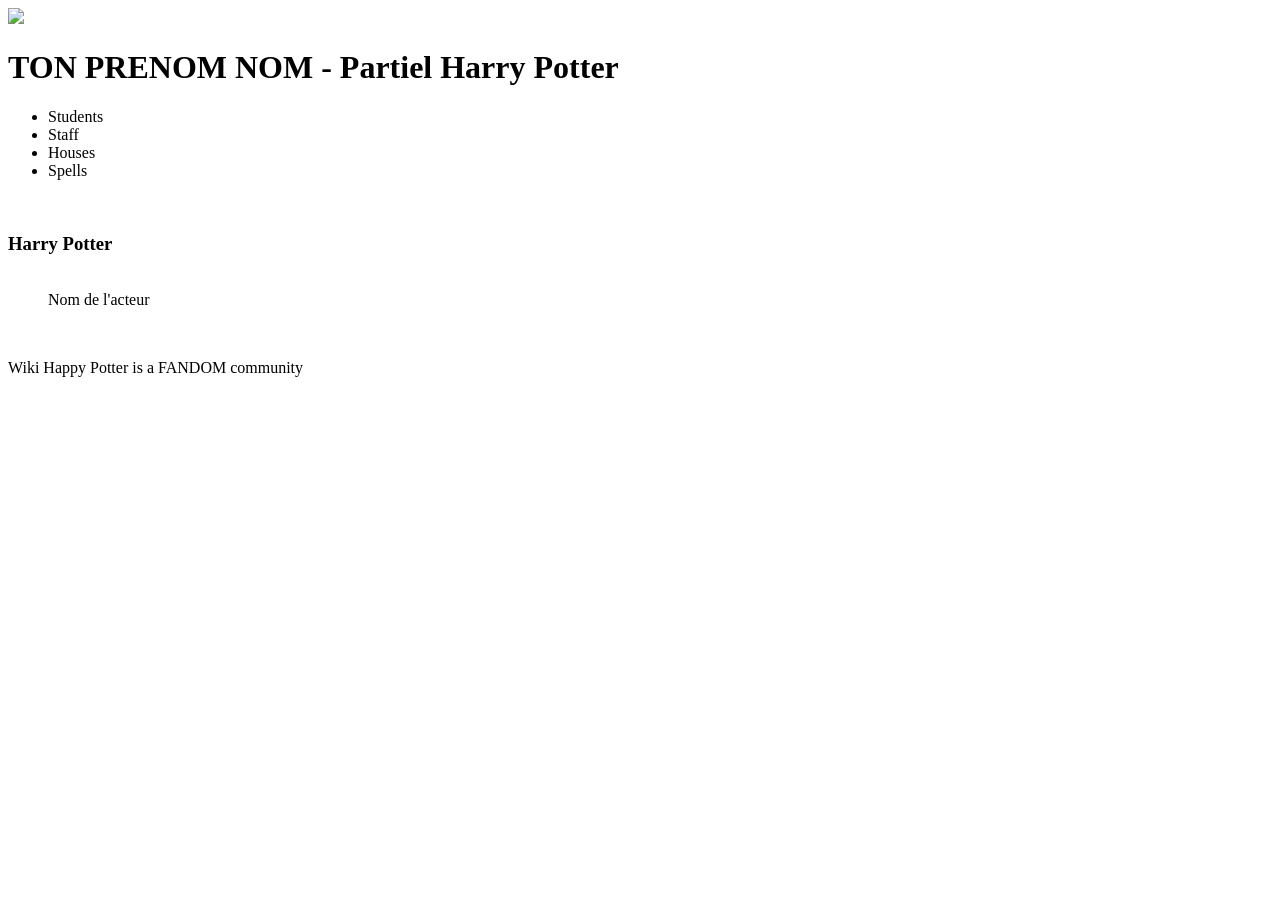
==== details.html @ b2cd262b "Initial commit" ====
<!DOCTYPE html>
<html lang="en">
  <head>
    <meta charset="UTF-8" />
    <meta name="viewport" content="width=device-width, initial-scale=1.0" />
        <link rel="stylesheet" href="./css/style.css" />
    <title>TON PRENOM NOM - Partiel Harry Potter</title>
  </head>
  <body class="page_perso">
    <header class="header">
      <div class="header__right">
        <a href="index.html">
        <img src="./images/logo/logo.png" />
    </a>
 </div>
      <div class="header__left">
        <h1>TON PRENOM NOM - Partiel Harry Potter</h1>
        <ul>
          <li>Students</li>
          <li>Staff</li>
          <li>Houses</li>
          <li>Spells</li>
        </ul>
        <img src="./images/menu.png" alt="" srcset="" />
      </div>
    </header>
    <main>
      <section>
        <h3>Harry Potter</h3>
        <div class="perso">
          <figure class="perso__left">
            <img src="./images/characters/harry.webp" alt="" srcset="" />
            <figcaption>Nom de l'acteur</figcaption>
          </figure>
          <div class="perso__right">
            
        </div>
      </section>
      <section class="house__perso">
        <img src="./images/logo/Gryffindor.png" alt="" srcset="" />
      </section>
    </main>
    <footer>
      <p>Wiki Happy Potter is a FANDOM community</p>
    </footer>
  </body>
</html>
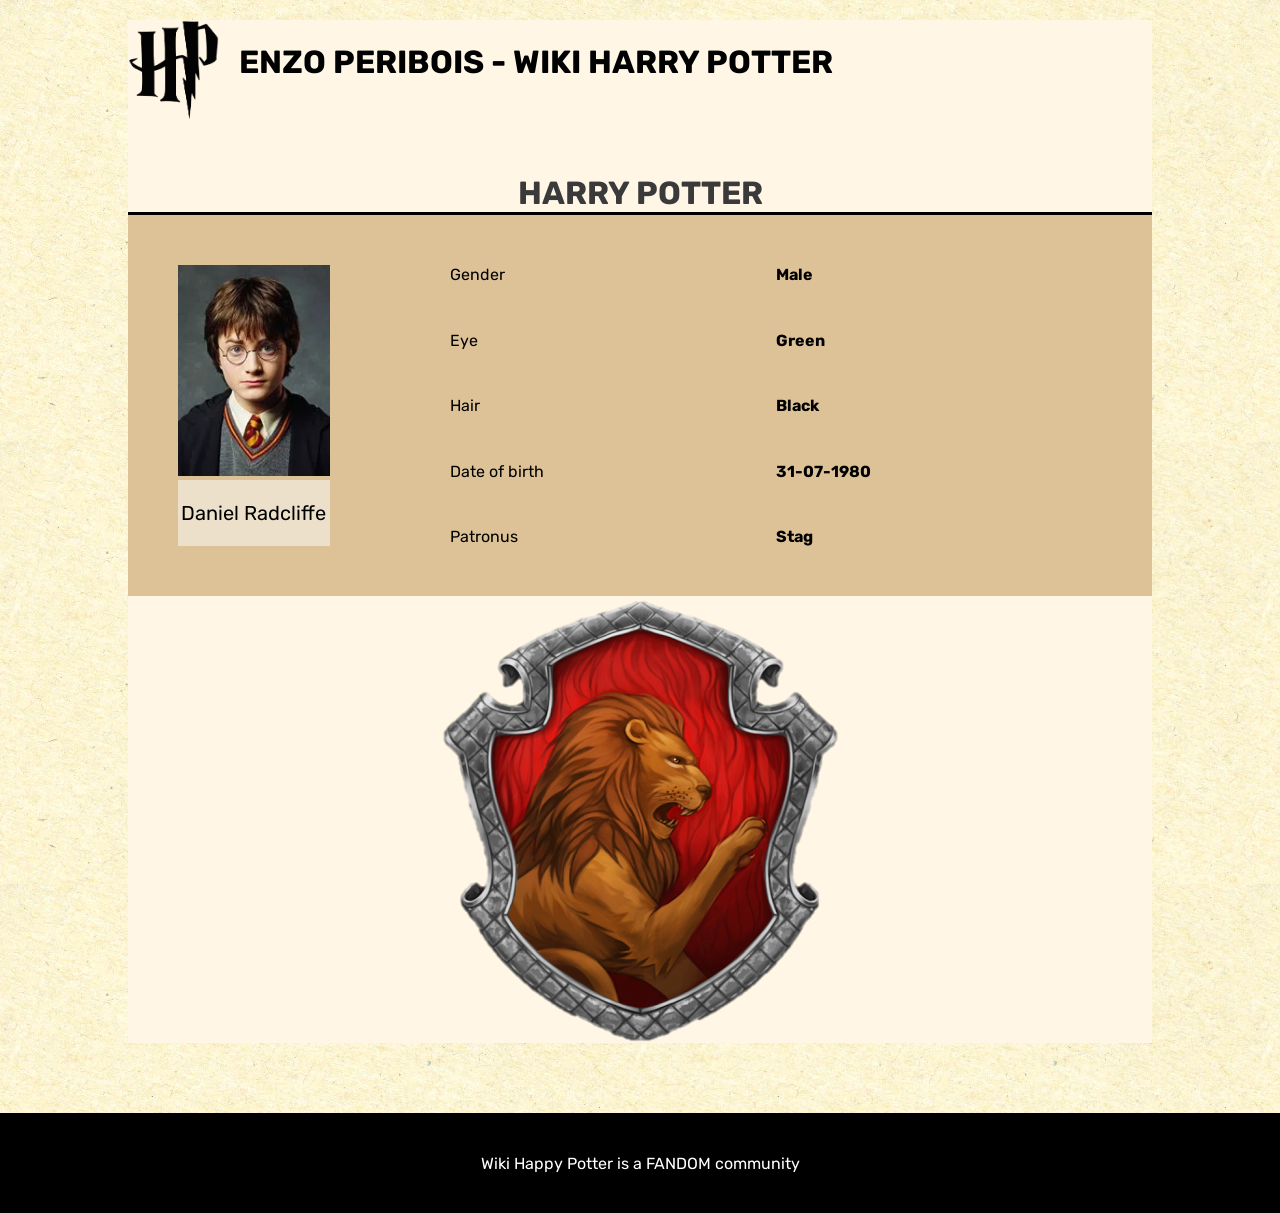
==== commit b8c7e197: "hover personnages + page de detail statique modification des fichiers css" ====
--- a/details.html
+++ b/details.html
@@ -3,43 +3,60 @@
   <head>
     <meta charset="UTF-8" />
     <meta name="viewport" content="width=device-width, initial-scale=1.0" />
-        <link rel="stylesheet" href="./css/style.css" />
-    <title>TON PRENOM NOM - Partiel Harry Potter</title>
+    <link rel="stylesheet" href="./css/style.css" />
+    <title>ENZO PERIBOIS - Partiel Harry Potter</title>
   </head>
   <body class="page_perso">
-    <header class="header">
-      <div class="header__right">
-        <a href="index.html">
-        <img src="./images/logo/logo.png" />
-    </a>
- </div>
-      <div class="header__left">
-        <h1>TON PRENOM NOM - Partiel Harry Potter</h1>
-        <ul>
-          <li>Students</li>
-          <li>Staff</li>
-          <li>Houses</li>
-          <li>Spells</li>
-        </ul>
-        <img src="./images/menu.png" alt="" srcset="" />
-      </div>
-    </header>
     <main>
+      <header class="header">
+        <div class="header__right">
+          <a href="index.html">
+            <img src="./images/logo/logo.png" alt="Logo Harry Potter" />
+          </a>
+        </div>
+        <div class="header__left">
+          <h1>ENZO PERIBOIS - Wiki Harry Potter</h1>
+          <img src="./images/menu.png" alt="Ouvrir le menu" />
+        </div>
+      </header>
+
       <section>
         <h3>Harry Potter</h3>
         <div class="perso">
           <figure class="perso__left">
-            <img src="./images/characters/harry.webp" alt="" srcset="" />
-            <figcaption>Nom de l'acteur</figcaption>
+            <img src="./images/characters/harry.webp" alt="Harry Potter" />
+            <figcaption>Daniel Radcliffe</figcaption>
           </figure>
           <div class="perso__right">
-            
+            <div>
+              <p>Gender</p>
+              <p class="attr">Male</p>
+            </div>
+            <div>
+              <p>Eye</p>
+              <p class="attr">Green</p>
+            </div>
+            <div>
+              <p>Hair</p>
+              <p class="attr">Black</p>
+            </div>
+            <div>
+              <p>Date of birth</p>
+              <p class="attr">31-07-1980</p>
+            </div>
+            <div>
+              <p>Patronus</p>
+              <p class="attr">Stag</p>
+            </div>
+          </div>
         </div>
       </section>
+
       <section class="house__perso">
-        <img src="./images/logo/Gryffindor.png" alt="" srcset="" />
+        <img src="./images/logo/Gryffindor.png" alt="Blason de Gryffondor" />
       </section>
     </main>
+
     <footer>
       <p>Wiki Happy Potter is a FANDOM community</p>
     </footer>
--- a/css/style.css
+++ b/css/style.css
@@ -0,0 +1,249 @@
+:root {
+  --light: #fff6e6;
+  --darkGrey: #3a3a3a;
+  --gold: #b99049;
+  --red: #b71713;
+  --green: #124b10;
+  --blue: #078cb1;
+  --yellow: #e1b50c;
+}
+
+@font-face {
+  font-family: "Rubik";
+  src: url("./../font/Rubik-Regular.ttf");
+}
+@font-face {
+  font-family: "Rubik";
+  src: url("./../font/Rubik-Bold.ttf");
+  font-weight: bold;
+}
+* {
+  margin: 0;
+  padding: 0;
+}
+
+body {
+  background: url("./../images/bgHP.webp") repeat;
+  font-family: "Rubik";
+}
+
+main {
+  background-color: var(--light);
+  max-width: 1024px;
+  margin: auto;
+  margin-bottom: 70px;
+}
+main h3 {
+  text-transform: uppercase;
+  border-bottom: 3px solid black;
+  text-align: center;
+  color: var(--DarkGrey, #3a3a3a);
+  text-align: center;
+  font-family: Rubik;
+  font-size: 32px;
+  font-style: normal;
+  font-weight: 700;
+  line-height: normal;
+  padding-top: 10px;
+}
+main h2 {
+  color: var(--DarkGrey, #3a3a3a);
+  text-align: center;
+  font-family: Roboto;
+  font-size: 40px;
+  font-style: normal;
+  font-weight: 400;
+  line-height: normal;
+  margin-bottom: 54px;
+}
+
+footer {
+  background-color: #000;
+  height: 100px;
+  display: flex;
+  justify-content: center;
+  align-items: center;
+}
+footer p {
+  text-align: center;
+  color: #fff;
+}
+
+.header {
+  display: flex;
+  max-width: 1024px;
+  margin: auto;
+  margin-top: 20px;
+}
+.header h1 {
+  margin-bottom: 20px;
+}
+.header__right img {
+  height: 100px;
+  margin-right: 20px;
+}
+.header__left {
+  width: 100%;
+  display: flex;
+  align-items: center;
+  text-transform: uppercase;
+}
+.header__left ul {
+  display: flex;
+  justify-content: space-between;
+  width: 80%;
+}
+.header__left ul li {
+  list-style: none;
+  font-weight: bold;
+}
+.header__left img {
+  display: none;
+}
+
+.houses {
+  display: flex;
+  justify-content: space-around;
+  background: rgba(185, 144, 73, 0.5);
+  padding: 30px;
+  flex-wrap: wrap;
+}
+.houses > div {
+  border-radius: 140px;
+  width: 140px;
+  height: 140px;
+  text-align: center;
+  cursor: pointer;
+}
+.houses > div:hover {
+  background: #fff6e6;
+}
+.houses img {
+  width: 121px;
+  height: 136px;
+}
+
+.characters {
+  display: flex;
+  justify-content: space-around;
+  flex-wrap: wrap;
+  padding: 30px;
+}
+.characters > div {
+  padding: 30px;
+  cursor: pointer;
+}
+
+.characters > div:hover p {
+  font-weight: bold;
+}
+
+.characters .gryffindor:hover img {
+  border-color: var(--red);
+}
+.characters .gryffindor:hover p {
+  color: var(--red);
+}
+.characters .slytherin:hover img {
+  border-color: var(--green);
+}
+.characters .slytherin:hover p {
+  color: var(--green);
+}
+.characters .ravenclaw:hover img {
+  border-color: var(--blue);
+}
+.characters .ravenclaw:hover p {
+  color: var(--blue);
+}
+.characters .hufflepuff:hover img {
+  border-color: var(--yellow);
+}
+.characters .hufflepuff:hover p {
+  color: var(--yellow);
+}
+.characters img {
+  width: 150px;
+  height: 150px;
+  border-radius: 150px;
+  border: 8px solid var(--Gold, #b99049);
+  background: url(<path-to-image>), lightgray -1.24px 0px/101.653% 141.566% no-repeat;
+  box-shadow: 0px 4px 4px 0px rgba(0, 0, 0, 0.25);
+  object-fit: cover;
+}
+.characters p {
+  text-align: center;
+  color: var(--Gold, #b99049);
+}
+
+/* PAGE PERSO */
+.page_perso h3 {
+  padding: 50px 50px 0 50px;
+}
+.page_perso .perso {
+  background: rgba(185, 144, 73, 0.5);
+  padding: 50px;
+  display: flex;
+}
+.page_perso .perso__right {
+  display: flex;
+  flex-direction: column;
+  justify-content: space-between;
+  width: 100%;
+}
+.page_perso .perso__right > div {
+  display: flex;
+  justify-content: space-around;
+}
+
+.page_perso .perso__right > div p {
+  width: 50%;
+}
+.page_perso .perso__right p.attr {
+  font-weight: bold;
+}
+.page_perso figure {
+  width: 215px;
+  margin-right: 120px;
+}
+.page_perso figure img {
+  width: 100%;
+}
+.page_perso figure figcaption {
+  background: rgba(255, 255, 255, 0.5);
+  display: flex;
+  align-items: center;
+  height: 66px;
+  justify-content: center;
+  font-size: 20px;
+}
+.page_perso .house__perso {
+  display: flex;
+  justify-content: center;
+  align-items: center;
+}
+
+@media screen and (max-width: 425px) {
+  header {
+    width: 90%;
+  }
+  header h1,
+header ul {
+    display: none !important;
+  }
+  header .header__left {
+    display: flex;
+    justify-content: flex-end;
+  }
+  header .header__left img {
+    display: block !important;
+    height: 70px;
+  }
+
+  .houses {
+    flex-direction: column;
+    align-content: space-around;
+  }
+}
+
+/*# sourceMappingURL=style.css.map */
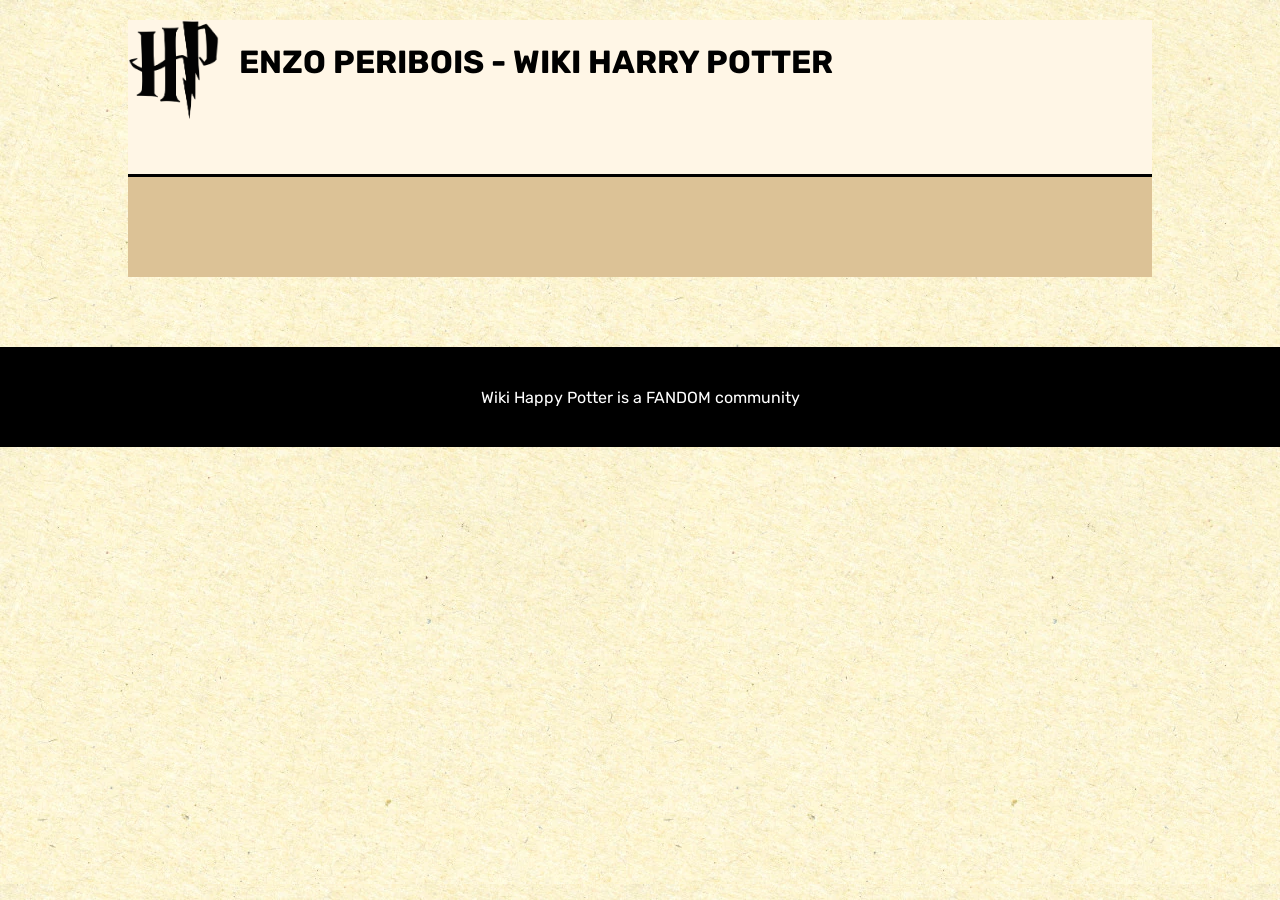
==== commit 02f47826: "tous les personnages, page de detail dynamique via URLSearchParams, surnoms et noir et blanc" ====
--- a/details.html
+++ b/details.html
@@ -5,6 +5,7 @@
     <meta name="viewport" content="width=device-width, initial-scale=1.0" />
     <link rel="stylesheet" href="./css/style.css" />
     <title>ENZO PERIBOIS - Partiel Harry Potter</title>
+    <script src="./js/script.js" defer></script>
   </head>
   <body class="page_perso">
     <main>
@@ -15,46 +16,24 @@
           </a>
         </div>
         <div class="header__left">
+          <img src="./images/menu.png" alt="Ouvrir le menu" />
           <h1>ENZO PERIBOIS - Wiki Harry Potter</h1>
-          <img src="./images/menu.png" alt="Ouvrir le menu" />
+          <ul>
+            <li>MAISONS</li>
+            <li>SORTS</li>
+            <li>CONTACT</li>
+            <li>GALLERIE</li>
+          </ul>
         </div>
       </header>
 
       <section>
-        <h3>Harry Potter</h3>
-        <div class="perso">
-          <figure class="perso__left">
-            <img src="./images/characters/harry.webp" alt="Harry Potter" />
-            <figcaption>Daniel Radcliffe</figcaption>
-          </figure>
-          <div class="perso__right">
-            <div>
-              <p>Gender</p>
-              <p class="attr">Male</p>
-            </div>
-            <div>
-              <p>Eye</p>
-              <p class="attr">Green</p>
-            </div>
-            <div>
-              <p>Hair</p>
-              <p class="attr">Black</p>
-            </div>
-            <div>
-              <p>Date of birth</p>
-              <p class="attr">31-07-1980</p>
-            </div>
-            <div>
-              <p>Patronus</p>
-              <p class="attr">Stag</p>
-            </div>
-          </div>
-        </div>
+        <h3></h3>
+        <div class="perso"></div>
       </section>
 
-      <section class="house__perso">
-        <img src="./images/logo/Gryffindor.png" alt="Blason de Gryffondor" />
-      </section>
+      <section class="house__perso"></section>
+
     </main>
 
     <footer>
--- a/css/style.css
+++ b/css/style.css
@@ -89,9 +89,7 @@
   text-transform: uppercase;
 }
 .header__left ul {
-  display: flex;
-  justify-content: space-between;
-  width: 80%;
+  display: none; 
 }
 .header__left ul li {
   list-style: none;
@@ -123,11 +121,18 @@
   height: 136px;
 }
 
+.mort {
+  filter: grayscale(100%);
+}
+
 .characters {
   display: flex;
   justify-content: space-around;
   flex-wrap: wrap;
   padding: 30px;
+}
+.characters a {
+  text-decoration: none;
 }
 .characters > div {
   padding: 30px;
@@ -176,7 +181,6 @@
   color: var(--Gold, #b99049);
 }
 
-/* PAGE PERSO */
 .page_perso h3 {
   padding: 50px 50px 0 50px;
 }
@@ -227,13 +231,28 @@
   header {
     width: 90%;
   }
-  header h1,
-header ul {
+  header ul {
     display: none !important;
+  }
+  
+  header h1 {
+    width: 100%;
+    text-align: center;
+    font-size: 20px;
   }
   header .header__left {
     display: flex;
     justify-content: flex-end;
+    flex-wrap: wrap; 
+  }
+  
+  header ul.menu-ouvert {
+    display: block !important;
+    width: 100%;
+    text-align: center;
+  }
+  header ul.menu-ouvert li {
+    padding: 5px 0;
   }
   header .header__left img {
     display: block !important;
